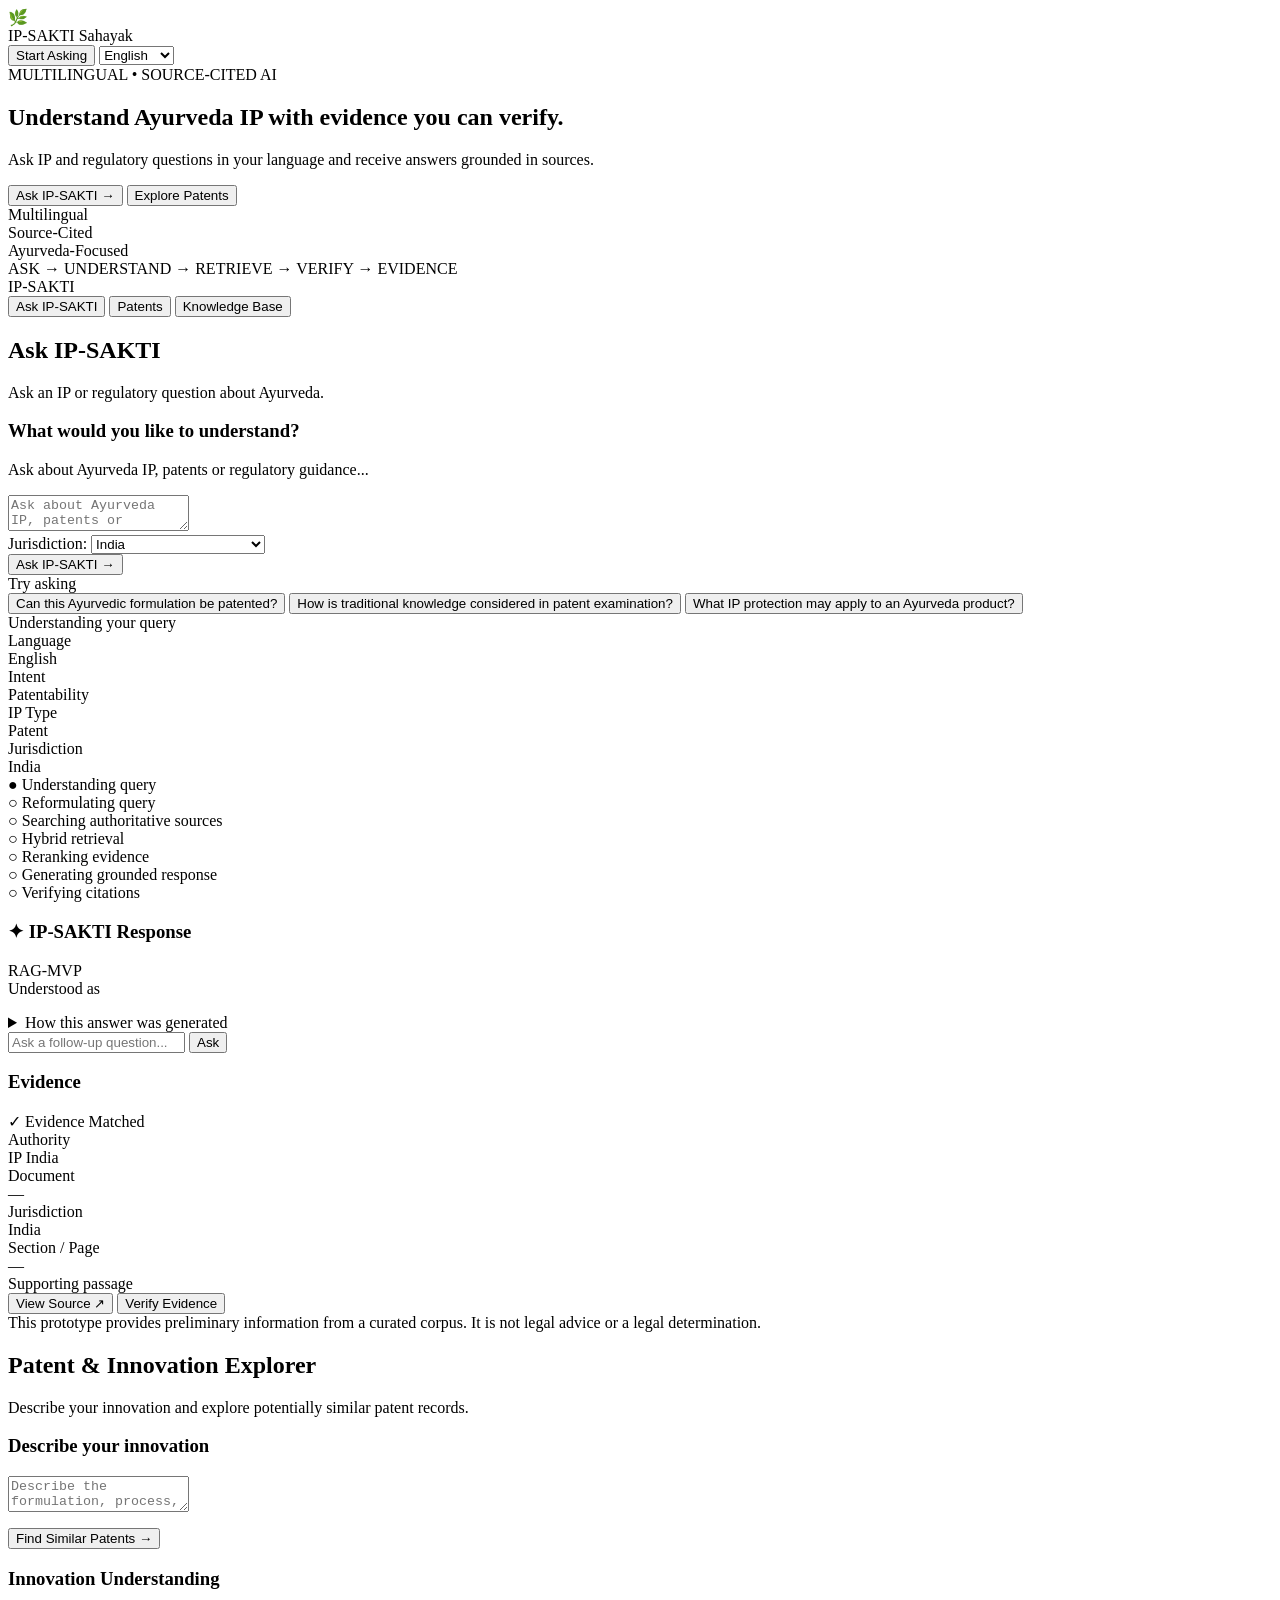
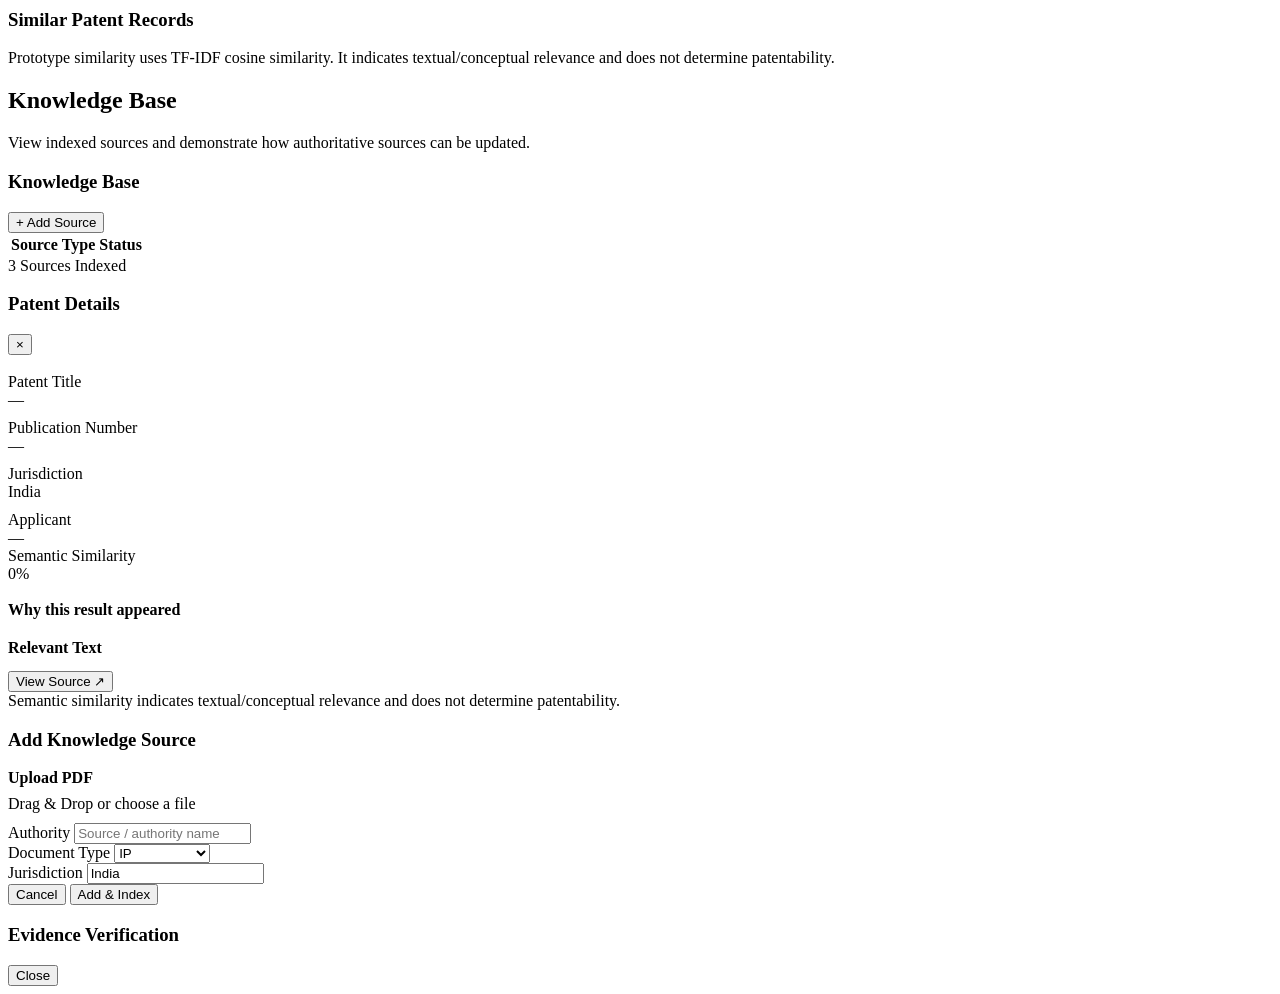
==== static/index.html @ 61edd3cd "Initial IP-SAKTI prototype" ====
<!DOCTYPE html>
<html lang="en">
<head>
<meta charset="UTF-8">
<meta name="viewport" content="width=device-width, initial-scale=1.0">
<title>IP-SAKTI Sahayak</title>

<link rel="stylesheet" href="static/style.css">

</head>

<body>

<div class="app">

    <!-- ======================================================
         GLOBAL TOP BAR
         ====================================================== -->

    <header class="topbar">

        <div class="brand">
            <div class="brand-mark">🌿</div>
            <div class="brand-name" id="brandText">IP-SAKTI Sahayak</div>
        </div>

        <div class="top-actions">

            <button
                id="startButton"
                class="start-button"
                onclick="openApp('ask')">
                Start Asking
            </button>

            <select
                id="lang"
                class="lang-select"
                onchange="changeLanguage()">

                <option value="en">English</option>
                <option value="hi">हिंदी</option>
                <option value="mr">मराठी</option>
                <option value="bn">বাংলা</option>
                <option value="ta">தமிழ்</option>
                <option value="te">తెలుగు</option>
                <option value="kn">ಕನ್ನಡ</option>
                <option value="gu">ગુજરાતી</option>
                <option value="ml">മലയാളം</option>
                <option value="pa">ਪੰਜਾਬੀ</option>
                <option value="sa">संस्कृतम्</option>

            </select>

        </div>

    </header>


    <!-- ======================================================
         LANDING PAGE
         ====================================================== -->

    <section id="landing" class="landing">

        <div class="landing-inner">

            <div class="hero">

                <div class="eyebrow" id="heroEyebrow">
                    MULTILINGUAL • SOURCE-CITED AI
                </div>

                <h1 id="heroTitle">
                    Understand Ayurveda IP with evidence you can verify.
                </h1>

                <p id="heroSubtitle">
                    Ask IP and regulatory questions in your language
                    and receive answers grounded in sources.
                </p>

                <div class="hero-actions">

                    <button
                        class="primary"
                        id="landingAsk"
                        onclick="openApp('ask')">
                        Ask IP-SAKTI →
                    </button>

                    <button
                        class="secondary"
                        id="landingPatents"
                        onclick="openApp('patents')">
                        Explore Patents
                    </button>

                </div>


                <div class="trust-strip">

                    <div class="trust-item" id="trust1">
                        Multilingual
                    </div>

                    <div class="trust-item" id="trust2">
                        Source-Cited
                    </div>

                    <div class="trust-item" id="trust3">
                        Ayurveda-Focused
                    </div>

                </div>


                <div class="workflow">

                    <span id="wf1">ASK</span>
                    <span class="arrow">→</span>
                    <span id="wf2">UNDERSTAND</span>
                    <span class="arrow">→</span>
                    <span id="wf3">RETRIEVE</span>
                    <span class="arrow">→</span>
                    <span id="wf4">VERIFY</span>
                    <span class="arrow">→</span>
                    <span id="wf5">EVIDENCE</span>

                </div>

            </div>

        </div>

    </section>


    <!-- ======================================================
         APPLICATION SHELL
         ====================================================== -->

    <section id="application" class="shell hidden">

        <!-- SIDEBAR -->

        <aside class="sidebar">

            <div class="side-title">
                IP-SAKTI
            </div>

            <button
                id="navAsk"
                class="nav-btn active"
                onclick="openApp('ask')">
                Ask IP-SAKTI
            </button>

            <button
                id="navPatents"
                class="nav-btn"
                onclick="openApp('patents')">
                Patents
            </button>

            <button
                id="navKB"
                class="nav-btn"
                onclick="openApp('kb')">
                Knowledge Base
            </button>

        </aside>


        <main class="main">

            <div class="content">

                <!-- ==================================================
                     ASK SCREEN
                     ================================================== -->

                <section id="screenAsk">

                    <div class="page-heading">

                        <h2 id="askHeading">
                            Ask IP-SAKTI
                        </h2>

                        <p id="askSubheading">
                            Ask an IP or regulatory question about Ayurveda.
                        </p>

                    </div>


                    <div class="card ask-card">

                        <h3
                            class="composer-title"
                            id="composerTitle">
                            What would you like to understand?
                        </h3>

                        <p
                            class="composer-help"
                            id="composerHelp">
                            Ask about Ayurveda IP, patents or regulatory guidance...
                        </p>


                        <textarea
                            id="query"
                            class="query"
                            placeholder="Ask about Ayurveda IP, patents or regulatory guidance..."></textarea>


                        <div class="composer-row">

                            <div class="jurisdiction">

                                <span id="jurisdictionLabel">
                                    Jurisdiction:
                                </span>

                                <select id="jurisdiction" onchange="changeJurisdiction()">
                                    <option value="IN">India</option>
                                    <option value="US">United States</option>
                                    <option value="UK">United Kingdom</option>
                                    <option value="WIPO">International (WIPO/PCT)</option>
                                </select>

                            </div>

                            <div id="jurisdictionScope" class="jurisdiction-scope"></div>

                            <button
                                class="primary"
                                id="askButton"
                                onclick="submitQuestion()">
                                Ask IP-SAKTI →
                            </button>

                        </div>


                        <div class="suggestions">

                            <div
                                class="suggestions-title"
                                id="tryAsking">
                                Try asking
                            </div>

                            <div class="suggestion-list">

                                <button
                                    class="suggestion"
                                    data-suggestion="Can this Ayurvedic formulation be patented?"
                                    onclick="useSuggestion(this)">
                                    Can this Ayurvedic formulation be patented?
                                </button>

                                <button
                                    class="suggestion"
                                    data-suggestion="How is traditional knowledge considered in patent examination?"
                                    onclick="useSuggestion(this)">
                                    How is traditional knowledge considered in patent examination?
                                </button>

                                <button
                                    class="suggestion"
                                    data-suggestion="What IP protection may apply to an Ayurveda product?"
                                    onclick="useSuggestion(this)">
                                    What IP protection may apply to an Ayurveda product?
                                </button>

                            </div>

                        </div>

                    </div>

                </section>


                <!-- ==================================================
                     PROCESSING SCREEN
                     ================================================== -->

                <section id="screenProcessing" class="hidden">

                    <div class="processing-wrap">

                        <div class="card processing-card">

                            <div
                                class="processing-label"
                                id="understandingTitle">
                                Understanding your query
                            </div>

                            <div
                                id="processingQuery"
                                class="query-preview">
                            </div>


                            <div class="understanding-grid">

                                <div class="chip-card">
                                    <div class="chip-label" id="chipLanguageLabel">Language</div>
                                    <div id="chipLanguage" class="chip-value">English</div>
                                </div>

                                <div class="chip-card">
                                    <div class="chip-label" id="chipIntentLabel">Intent</div>
                                    <div id="chipIntent" class="chip-value">Patentability</div>
                                </div>

                                <div class="chip-card">
                                    <div class="chip-label" id="chipIPTypeLabel">IP Type</div>
                                    <div id="chipIPType" class="chip-value">Patent</div>
                                </div>

                                <div class="chip-card">
                                    <div class="chip-label" id="chipJurisdictionLabel">Jurisdiction</div>
                                    <div id="chipJurisdiction" class="chip-value">India</div>
                                </div>

                            </div>


                            <div class="steps">

                                <div id="step1" class="step active-step">
                                    <span class="indicator">●</span>
                                    <span id="step1Text">Understanding query</span>
                                </div>

                                <div id="step2" class="step pending">
                                    <span class="indicator">○</span>
                                    <span id="step2Text">Reformulating query</span>
                                </div>

                                <div id="step3" class="step pending">
                                    <span class="indicator">○</span>
                                    <span id="step3Text">Searching authoritative sources</span>
                                </div>

                                <div id="step4" class="step pending">
                                    <span class="indicator">○</span>
                                    <span id="step4Text">Hybrid retrieval</span>
                                </div>

                                <div id="step5" class="step pending">
                                    <span class="indicator">○</span>
                                    <span id="step5Text">Reranking evidence</span>
                                </div>

                                <div id="step6" class="step pending">
                                    <span class="indicator">○</span>
                                    <span id="step6Text">Generating grounded response</span>
                                </div>

                                <div id="step7" class="step pending">
                                    <span class="indicator">○</span>
                                    <span id="step7Text">Verifying citations</span>
                                </div>

                            </div>

                        </div>

                    </div>

                </section>


                <!-- ==================================================
                     ANSWER + EVIDENCE SCREEN
                     ================================================== -->

                <section id="screenResult" class="hidden">

                    <div class="result-layout">

                        <article class="card answer-pane">

                            <div class="section-head">

                                <h3 id="answerHeading">
                                    ✦ IP-SAKTI Response
                                </h3>

                                <span
                                    class="badge"
                                    id="resultMode">
                                    RAG-MVP
                                </span>

                            </div>


                            <div class="understood">

                                <div
                                    class="understood-title"
                                    id="understoodTitle">
                                    Understood as
                                </div>

                                <div
                                    class="understood-chips"
                                    id="understoodChips">
                                </div>

                            </div>


                            <p
                                id="answerText"
                                class="answer-text">
                            </p>


                            <div
                                id="citationRow"
                                class="citation-row">
                            </div>


                            <details class="generation">

                                <summary id="generationTitle">
                                    How this answer was generated
                                </summary>

                                <ol>
                                    <li id="generation1">Your Question</li>
                                    <li id="generation2">Understand intent and context</li>
                                    <li id="generation3">Retrieve authoritative evidence</li>
                                    <li id="generation4">Rank supporting evidence</li>
                                    <li id="generation5">Generate grounded response</li>
                                    <li id="generation6">Verify citations</li>
                                </ol>

                            </details>


                            <div class="followup">

                                <input
                                    id="followupInput"
                                    placeholder="Ask a follow-up question...">

                                <button
                                    class="primary"
                                    id="followupButton"
                                    onclick="submitFollowup()">
                                    Ask
                                </button>

                            </div>

                        </article>


                        <aside class="card evidence-pane">

                            <div class="section-head">

                                <h3 id="evidenceHeading">
                                    Evidence
                                </h3>

                            </div>

                            <div
                                class="evidence-status"
                                id="evidenceStatus">
                                ✓ Evidence Matched
                            </div>


                            <div class="metadata">

                                <div class="meta-row">
                                    <div class="meta-key" id="authorityKey">Authority</div>
                                    <div class="meta-value" id="authorityValue">IP India</div>
                                </div>

                                <div class="meta-row">
                                    <div class="meta-key" id="documentKey">Document</div>
                                    <div class="meta-value" id="documentValue">—</div>
                                </div>

                                <div class="meta-row">
                                    <div class="meta-key" id="jurisdictionKey">Jurisdiction</div>
                                    <div class="meta-value" id="resultJurisdiction">India</div>
                                </div>

                                <div class="meta-row">
                                    <div class="meta-key" id="sectionKey">Section / Page</div>
                                    <div class="meta-value" id="sectionValue">—</div>
                                </div>

                            </div>


                            <div class="supporting">

                                <div
                                    class="supporting-title"
                                    id="supportingTitle">
                                    Supporting passage
                                </div>

                                <div
                                    id="passage"
                                    class="passage">
                                </div>

                                <div
                                    id="localizedEvidence"
                                    class="localized">
                                </div>


                                <div class="source-actions">

                                    <button
                                        id="viewSourceButton"
                                        class="source-button"
                                        onclick="openCurrentSource()">
                                        View Source ↗
                                    </button>

                                    <button
                                        id="verifyButton"
                                        class="source-button"
                                        onclick="showVerifyPanel()">
                                        Verify Evidence
                                    </button>

                                </div>

                            </div>


                            <div
                                class="disclaimer"
                                id="resultDisclaimer">
                                This prototype provides preliminary information from a curated corpus.
                                It is not legal advice or a legal determination.
                            </div>

                            <div id="jurisdictionEvidenceNote" class="jurisdiction-scope"></div>

                        </aside>

                    </div>

                </section>


                <!-- ==================================================
                     PATENT EXPLORER
                     ================================================== -->

                <section id="screenPatents" class="hidden">

                    <div class="page-heading">

                        <h2 id="patentHeading">
                            Patent & Innovation Explorer
                        </h2>

                        <p id="patentSubheading">
                            Describe your innovation and explore potentially similar patent records.
                        </p>

                    </div>


                    <div class="card explorer-card">

                        <h3 id="innovationHeading">
                            Describe your innovation
                        </h3>

                        <textarea
                            id="innovationInput"
                            class="innovation-input"
                            placeholder="Describe the formulation, process, ingredients, intended use, or technical innovation..."></textarea>


                        <div style="margin-top:12px;">

                            <button
                                class="primary"
                                id="findPatentsButton"
                                onclick="findSimilarPatents()">
                                Find Similar Patents →
                            </button>

                        </div>


                        <div
                            id="patentResults"
                            class="result-section hidden">

                            <h3 id="innovationUnderstandingHeading">
                                Innovation Understanding
                            </h3>

                            <div
                                id="innovationConcepts"
                                class="concepts">
                            </div>


                            <h3 id="similarRecordsHeading">
                                Similar Patent Records
                            </h3>

                            <div
                                id="patentMetricNote"
                                class="jurisdiction-scope">
                                Prototype similarity uses TF-IDF cosine similarity. It indicates textual/conceptual relevance and does not determine patentability.
                            </div>

                            <div id="patentList">
                            </div>

                        </div>

                    </div>

                </section>


                <!-- ==================================================
                     KNOWLEDGE BASE
                     ================================================== -->

                <section id="screenKB" class="hidden">

                    <div class="page-heading">

                        <h2 id="kbHeading">
                            Knowledge Base
                        </h2>

                        <p id="kbSubheading">
                            View indexed sources and demonstrate how authoritative sources can be updated.
                        </p>

                    </div>


                    <div class="card kb-card">

                        <div class="kb-header">

                            <h3 id="kbTitle">
                                Knowledge Base
                            </h3>

                            <button
                                class="primary"
                                id="addSourceButton"
                                onclick="openKBModal()">
                                + Add Source
                            </button>

                        </div>


                        <table class="kb-table">

                            <thead>

                                <tr>
                                    <th id="kbSourceHeader">Source</th>
                                    <th id="kbTypeHeader">Type</th>
                                    <th id="kbStatusHeader">Status</th>
                                </tr>

                            </thead>

                            <tbody id="kbBody">
                                <!-- Documents are loaded dynamically -->
                            </tbody>
                                

                        </table>


                        <div
                            class="count"
                            id="kbCount">
                            3 Sources Indexed
                        </div>

                    </div>

                </section>

            </div>

        </main>

    </section>


    <!-- ======================================================
         PATENT DRAWER
         ====================================================== -->

    <div
    id="drawerOverlay"
    class="drawer-overlay hidden">

        <aside
    class="drawer"
    onclick="event.stopPropagation();">

            <div class="drawer-head">

                <h3 id="drawerTitle">
                    Patent Details
                </h3>

              <button
    class="close"
    type="button"
    aria-label="Close patent details"
    onclick="
        document.getElementById('drawerOverlay').classList.add('hidden');
        if (typeof currentPatent !== 'undefined') {
            currentPatent = null;
        }
        return false;
    ">
    ×
</button>

            </div>


            <div style="margin-top:18px;">

                <div class="meta-row">
                    <div class="meta-key" id="drawerPatentTitleKey">Patent Title</div>
                    <div class="meta-value" id="drawerPatentTitle">—</div>
                </div>

                <div class="meta-row" style="margin-top:10px;">
                    <div class="meta-key" id="drawerPublicationKey">Publication Number</div>
                    <div class="meta-value" id="drawerPublication">—</div>
                </div>

                <div class="meta-row" style="margin-top:10px;">
                    <div class="meta-key" id="drawerJurisdictionKey">Jurisdiction</div>
                    <div class="meta-value" id="drawerJurisdiction">India</div>
                </div>

                <div class="meta-row" style="margin-top:10px;">
                    <div class="meta-key" id="drawerApplicantKey">Applicant</div>
                    <div class="meta-value" id="drawerApplicant">—</div>
                </div>

            </div>


            <div class="similarity-box">

                <div
                    class="meta-key"
                    id="similarityLabel">
                    Semantic Similarity
                </div>

                <div
                    id="drawerSimilarity"
                    class="similarity-number">
                    0%
                </div>

                <div class="meter">
                    <div
                        id="drawerMeter"
                        class="meter-fill">
                    </div>
                </div>

            </div>


            <div style="margin-top:18px;">

                <h4
                    id="whyResultHeading"
                    style="margin:0;color:var(--navy);">
                    Why this result appeared
                </h4>

                <ul
                    id="drawerReasons"
                    class="reason-list">
                </ul>

            </div>


            <div style="margin-top:20px;">

                <h4
                    id="relevantTextHeading"
                    style="margin:0 0 8px;color:var(--navy);">
                    Relevant Text
                </h4>

                <div
                    id="drawerRelevantText"
                    class="passage">
                </div>

            </div>


            <div style="margin-top:14px;">

                <button
                    id="drawerSourceButton"
                    class="source-button"
                    onclick="openDrawerSource()">
                    View Source ↗
                </button>

            </div>


            <div
                class="disclaimer"
                id="drawerDisclaimer">
                Semantic similarity indicates textual/conceptual relevance and does not determine patentability.
            </div>

        </aside>

    </div>


    <!-- ======================================================
         KB MODAL
         ====================================================== -->

    <div
        id="kbModal"
        class="modal-overlay hidden">

        <div class="modal">

            <h3 id="addKnowledgeTitle">
                Add Knowledge Source
            </h3>

            <div
    class="dropzone"
    id="kbDropzone"
    onclick="document.getElementById('kbFile').click()">

    <input
        type="file"
        id="kbFile"
        accept=".pdf,application/pdf"
        hidden>

    <strong id="uploadPDF">
        Upload PDF
    </strong>

    <div
        style="margin-top:8px;"
        id="dragDrop">
        Drag & Drop or choose a file
    </div>

    <div
        id="kbSelectedFile"
        class="small"
        style="margin-top:10px;">
    </div>

</div>

            <div class="field">
                <label id="authorityLabel">Authority</label>
                <input id="kbAuthority" placeholder="Source / authority name">
            </div>

            <div class="field">
                <label id="documentTypeLabel">Document Type</label>
                <select id="kbType">
                    <option>IP</option>
                    <option>Regulatory</option>
                    <option>International</option>
                </select>
            </div>

            <div class="field">
                <label id="kbJurisdictionLabel">Jurisdiction</label>
                <input id="kbJurisdiction" value="India">
            </div>

            <div class="modal-actions">

                <button
                    class="cancel"
                    id="cancelKBButton"
                    onclick="closeKBModal()">
                    Cancel
                </button>

               <button
    class="primary"
    id="indexKBButton"
    onclick="uploadKnowledgeSource()">
    Add & Index
</button>

            </div>

        </div>

    </div>


    <!-- ======================================================
         VERIFY MODAL
         ====================================================== -->

    <div
        id="verifyModal"
        class="modal-overlay hidden"
        onclick="closeVerifyModal(event)">

        <div class="modal">

            <h3 id="verifyModalTitle">
                Evidence Verification
            </h3>

            <div
                id="verifyModalBody"
                class="passage">
            </div>

            <div
                id="verifyModalLocalized"
                class="localized">
            </div>

            <div class="modal-actions">

                <button
                    class="primary"
                    onclick="closeVerifyModal()"
                    id="verifyCloseButton">
                    Close
                </button>

            </div>

        </div>

    </div>

</div>


<script src="static/app.js" defer></script>


</body>
</html>
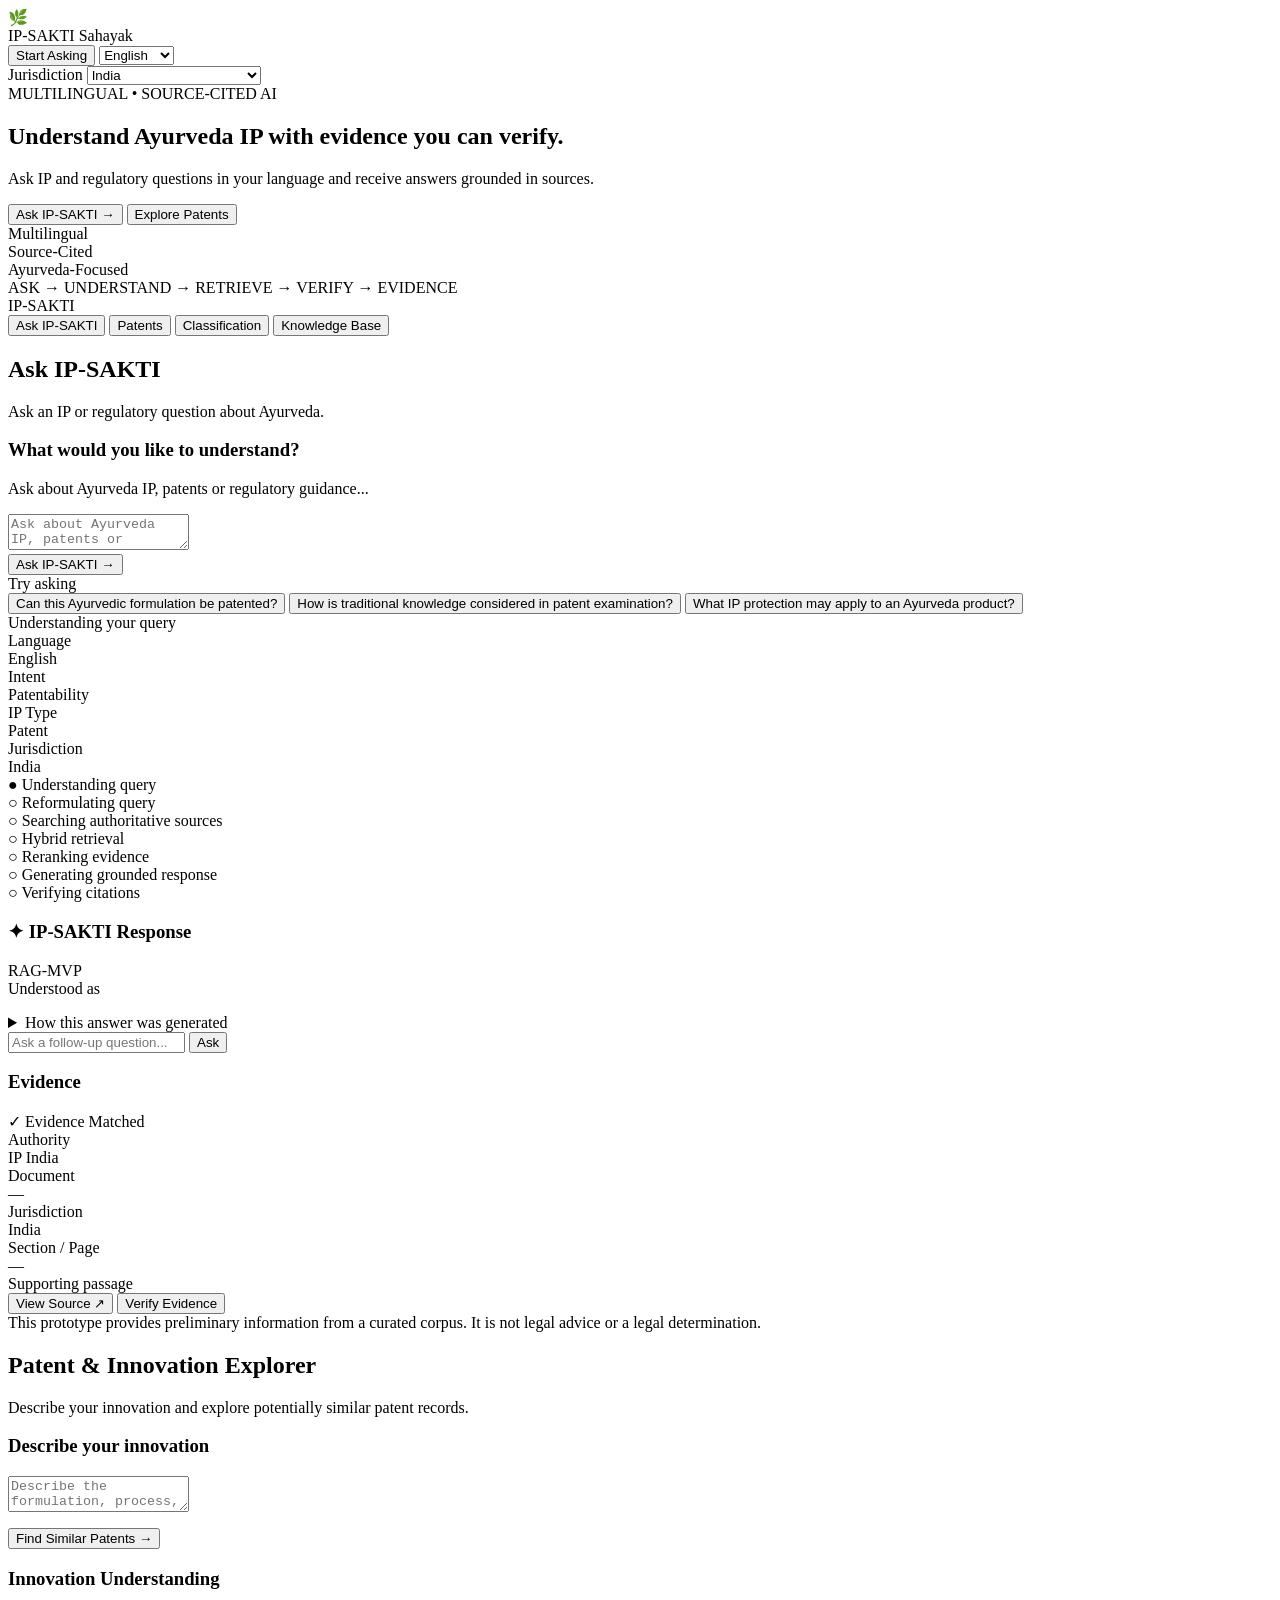
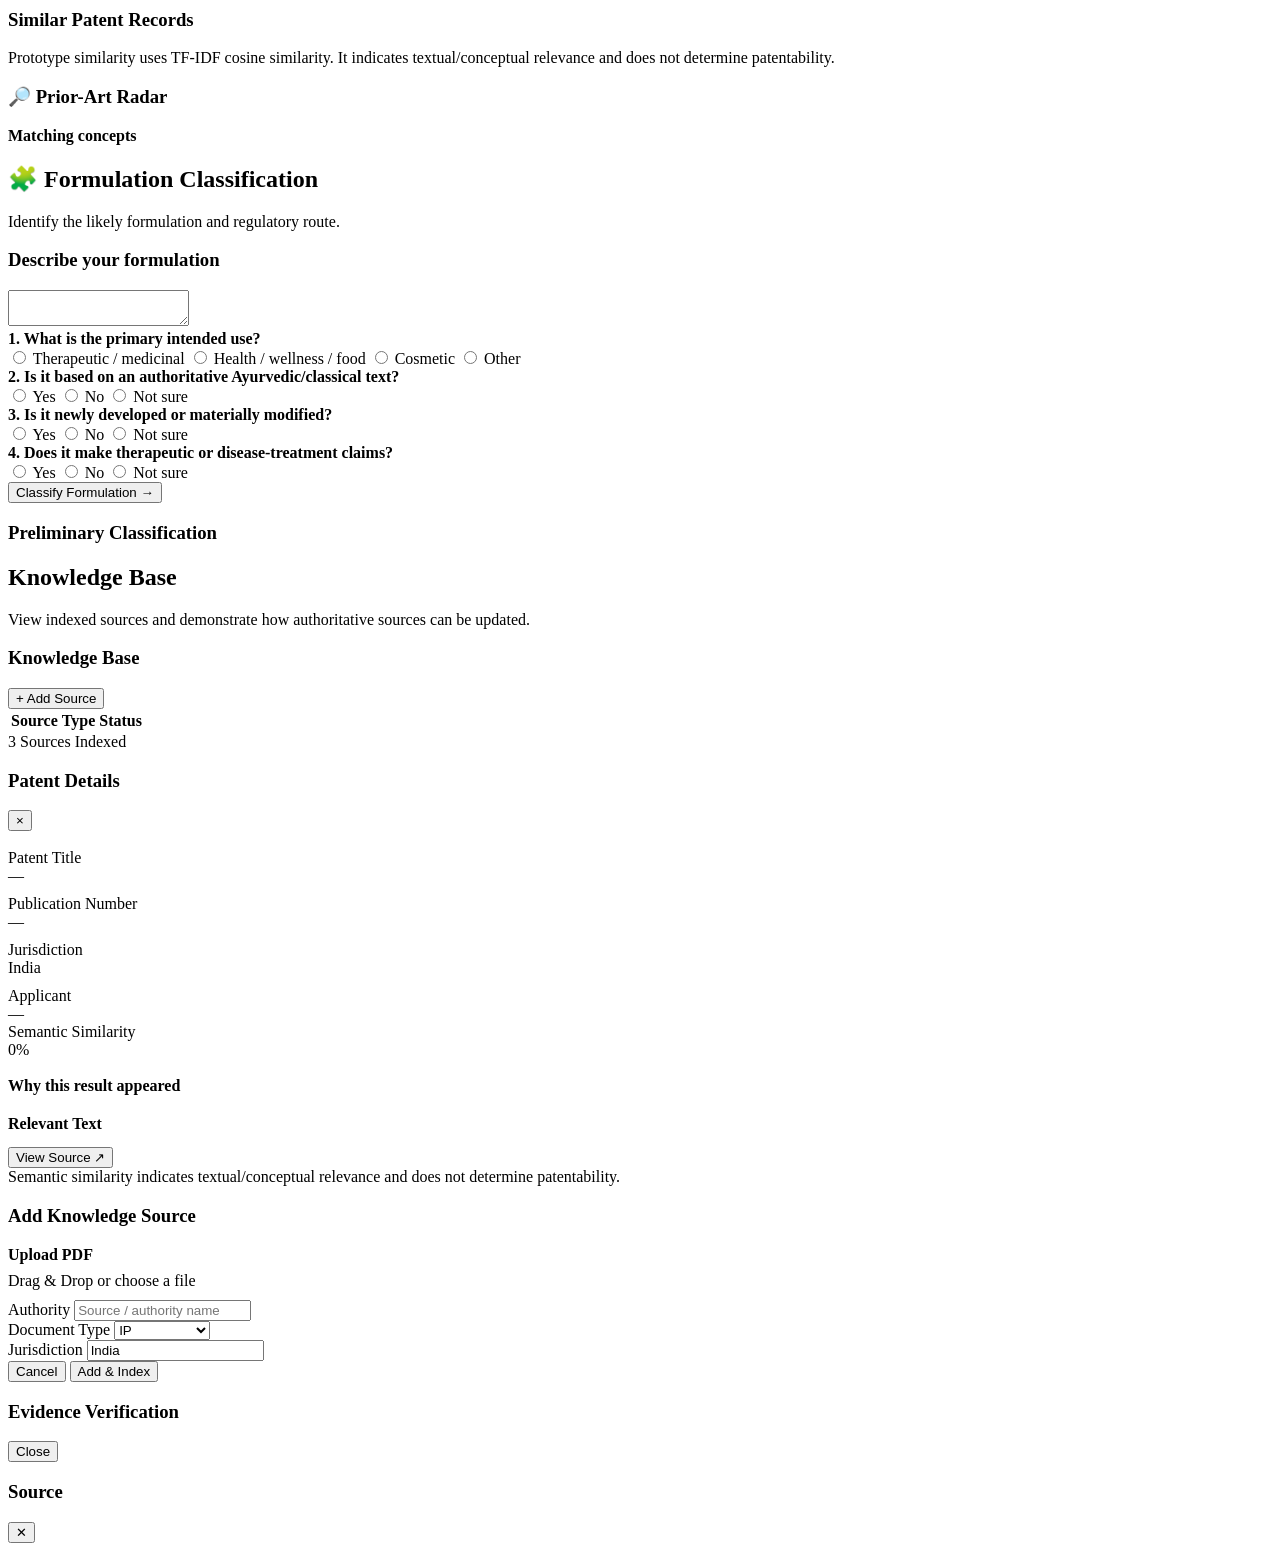
==== commit ebe0608a: "Finalize IP-SAKTI multilingual jurisdiction prototype" ====
--- a/static/index.html
+++ b/static/index.html
@@ -51,6 +51,22 @@
                 <option value="sa">संस्कृतम्</option>
 
             </select>
+            <div class="global-controls">
+
+    <label for="globalJurisdiction" id="jurisdictionLabel">
+        Jurisdiction
+    </label>
+
+    <select
+        id="globalJurisdiction"
+        onchange="changeJurisdiction(this.value)">
+        <option value="IN">India</option>
+        <option value="US">United States</option>
+        <option value="UK">United Kingdom</option>
+        <option value="WIPO">International (WIPO/PCT)</option>
+    </select>
+
+</div>
 
         </div>
 
@@ -164,7 +180,12 @@
                 onclick="openApp('patents')">
                 Patents
             </button>
-
+            <button
+                id="navClassification"
+                class="nav-btn"
+                onclick="openApp('classification')">
+                Classification
+            </button>
             <button
                 id="navKB"
                 class="nav-btn"
@@ -221,22 +242,7 @@
 
                         <div class="composer-row">
 
-                            <div class="jurisdiction">
-
-                                <span id="jurisdictionLabel">
-                                    Jurisdiction:
-                                </span>
-
-                                <select id="jurisdiction" onchange="changeJurisdiction()">
-                                    <option value="IN">India</option>
-                                    <option value="US">United States</option>
-                                    <option value="UK">United Kingdom</option>
-                                    <option value="WIPO">International (WIPO/PCT)</option>
-                                </select>
-
-                            </div>
-
-                            <div id="jurisdictionScope" class="jurisdiction-scope"></div>
+                            
 
                             <button
                                 class="primary"
@@ -422,10 +428,9 @@
                             </div>
 
 
-                            <p
-                                id="answerText"
-                                class="answer-text">
-                            </p>
+                            <div class="answer-scroll">
+    <p id="answerText" class="answer-text"></p>
+</div>
 
 
                             <div
@@ -512,27 +517,29 @@
                             </div>
 
 
-                            <div class="supporting">
-
-                                <div
-                                    class="supporting-title"
-                                    id="supportingTitle">
-                                    Supporting passage
-                                </div>
-
-                                <div
-                                    id="passage"
-                                    class="passage">
-                                </div>
-
-                                <div
-                                    id="localizedEvidence"
-                                    class="localized">
-                                </div>
-
-
-                                <div class="source-actions">
-
+                           <div class="supporting">
+
+    <div
+        class="supporting-title"
+        id="supportingTitle">
+        Supporting passage
+    </div>
+
+    <div class="evidence-scroll">
+
+        <div
+            id="passage"
+            class="passage">
+        </div>
+
+        <div
+            id="localizedEvidence"
+            class="localized">
+        </div>
+
+    </div>
+
+    <div class="source-actions">
                                     <button
                                         id="viewSourceButton"
                                         class="source-button"
@@ -598,8 +605,9 @@
                             class="innovation-input"
                             placeholder="Describe the formulation, process, ingredients, intended use, or technical innovation..."></textarea>
 
-
-                        <div style="margin-top:12px;">
+                                                               
+    
+                                <div style="margin-top:12px;">
 
                             <button
                                 class="primary"
@@ -630,13 +638,71 @@
                             </h3>
 
                             <div
-                                id="patentMetricNote"
-                                class="jurisdiction-scope">
-                                Prototype similarity uses TF-IDF cosine similarity. It indicates textual/conceptual relevance and does not determine patentability.
-                            </div>
-
-                            <div id="patentList">
-                            </div>
+    id="patentMetricNote"
+    class="jurisdiction-scope">
+    Prototype similarity uses TF-IDF cosine similarity. It indicates textual/conceptual relevance and does not determine patentability.
+</div>
+
+
+<!-- ==================================================
+     PRIOR-ART RADAR
+     ================================================== -->
+
+<div
+    id="priorArtRadar"
+    class="radar-card hidden">
+
+    <div class="radar-header">
+
+        <h3 id="radarHeading">
+            🔎 Prior-Art Radar
+        </h3>
+
+        <span
+            id="radarSignal"
+            class="radar-signal">
+        </span>
+
+    </div>
+
+
+    <div
+    id="radarSummary"
+    class="patent-meta">
+</div>
+
+
+<!-- Traditional Knowledge Signal -->
+<div
+    id="radarTK"
+    class="radar-tk">
+</div>
+
+
+<div>
+
+    <strong id="radarConceptHeading">
+        Matching concepts
+    </strong>
+
+    <div
+        id="radarConcepts"
+        class="concept-row">
+    </div>
+
+</div>
+
+
+    <div
+        id="radarReasons"
+        class="radar-reasons">
+    </div>
+
+</div>
+
+
+<div id="patentList">
+</div>
 
                         </div>
 
@@ -644,6 +710,254 @@
 
                 </section>
 
+                <!-- ==================================================
+                FORMULATION CLASSIFICATION
+                ================================================== -->
+
+            <section id="screenClassification" class="hidden">
+
+                <div class="page-heading">
+
+                    <h2 id="classificationHeading">
+                        🧩 Formulation Classification
+                    </h2>
+
+                    <p id="classificationSubheading">
+                        Identify the likely formulation and regulatory route.
+                    </p>
+
+                </div>
+
+
+                <div class="card classification-card">
+
+                    <h3 id="classificationDescribe">
+                        Describe your formulation
+                    </h3>
+
+                    <textarea
+                        id="classificationInput"
+                        class="innovation-input"
+                        placeholder="Describe your formulation, ingredients, intended use, preparation method, or product claims...">
+                    </textarea>
+
+
+                    <!-- Question 1 -->
+
+                    <div class="classification-question">
+
+                        <strong id="classificationQ1">
+                            1. What is the primary intended use?
+                        </strong>
+
+                        <div class="classification-options">
+
+                            <label>
+                                <input
+                                    type="radio"
+                                    name="classificationUse"
+                                    value="therapeutic">
+                                <span id="classificationTherapeutic">
+                                    Therapeutic / medicinal
+                                </span>
+                            </label>
+
+                            <label>
+                                <input
+                                    type="radio"
+                                    name="classificationUse"
+                                    value="wellness">
+                                <span id="classificationWellness">
+                                    Health / wellness / food
+                                </span>
+                            </label>
+
+                            <label>
+                                <input
+                                    type="radio"
+                                    name="classificationUse"
+                                    value="cosmetic">
+                                <span id="classificationCosmetic">
+                                    Cosmetic
+                                </span>
+                            </label>
+
+                            <label>
+                                <input
+                                    type="radio"
+                                    name="classificationUse"
+                                    value="other">
+                                <span id="classificationOther">
+                                    Other
+                                </span>
+                            </label>
+
+                        </div>
+
+                    </div>
+
+
+                    <!-- Question 2 -->
+
+                    <div class="classification-question">
+
+                        <strong id="classificationQ2">
+                            2. Is it based on an authoritative Ayurvedic/classical text?
+                        </strong>
+
+                        <div class="classification-options">
+
+                            <label>
+                                <input
+                                    type="radio"
+                                    name="classificationClassical"
+                                    value="yes">
+                                <span id="classificationClassicalYes">
+                                    Yes
+                                </span>
+                            </label>
+
+                            <label>
+                                <input
+                                    type="radio"
+                                    name="classificationClassical"
+                                    value="no">
+                                <span id="classificationClassicalNo">
+                                    No
+                                </span>
+                            </label>
+
+                            <label>
+                                <input
+                                    type="radio"
+                                    name="classificationClassical"
+                                    value="unknown">
+                                <span id="classificationClassicalUnknown">
+                                    Not sure
+                                </span>
+                            </label>
+
+                        </div>
+
+                    </div>
+
+
+                    <!-- Question 3 -->
+
+                    <div class="classification-question">
+
+                        <strong id="classificationQ3">
+                            3. Is it newly developed or materially modified?
+                        </strong>
+
+                        <div class="classification-options">
+
+                            <label>
+                                <input
+                                    type="radio"
+                                    name="classificationNovel"
+                                    value="yes">
+                                <span id="classificationNovelYes">
+                                    Yes
+                                </span>
+                            </label>
+
+                            <label>
+                                <input
+                                    type="radio"
+                                    name="classificationNovel"
+                                    value="no">
+                                <span id="classificationNovelNo">
+                                    No
+                                </span>
+                            </label>
+
+                            <label>
+                                <input
+                                    type="radio"
+                                    name="classificationNovel"
+                                    value="unknown">
+                                <span id="classificationNovelUnknown">
+                                    Not sure
+                                </span>
+                            </label>
+
+                        </div>
+
+                    </div>
+
+
+                    <!-- Question 4 -->
+
+                    <div class="classification-question">
+
+                        <strong id="classificationQ4">
+                            4. Does it make therapeutic or disease-treatment claims?
+                        </strong>
+
+                        <div class="classification-options">
+
+                            <label>
+                                <input
+                                    type="radio"
+                                    name="classificationClaims"
+                                    value="yes">
+                                <span id="classificationClaimsYes">
+                                    Yes
+                                </span>
+                            </label>
+
+                            <label>
+                                <input
+                                    type="radio"
+                                    name="classificationClaims"
+                                    value="no">
+                                <span id="classificationClaimsNo">
+                                    No
+                                </span>
+                            </label>
+
+                            <label>
+                                <input
+                                    type="radio"
+                                    name="classificationClaims"
+                                    value="unknown">
+                                <span id="classificationClaimsUnknown">
+                                    Not sure
+                                </span>
+                            </label>
+
+                        </div>
+
+                    </div>
+
+
+                    <button
+                        type="button"
+                        class="primary"
+                        id="classifyFormulationButton"
+                        onclick="classifyFormulation()">
+
+                        Classify Formulation →
+                    </button>
+
+
+                    <div
+                        id="classificationResult"
+                        class="result-section hidden">
+
+                        <h3 id="classificationResultHeading">
+                            Preliminary Classification
+                        </h3>
+
+                        <div id="classificationResultContent">
+                        </div>
+
+                    </div>
+
+                </div>
+
+            </section>
 
                 <!-- ==================================================
                      KNOWLEDGE BASE
@@ -946,17 +1260,18 @@
     <!-- ======================================================
          VERIFY MODAL
          ====================================================== -->
-
-    <div
-        id="verifyModal"
-        class="modal-overlay hidden"
-        onclick="closeVerifyModal(event)">
-
-        <div class="modal">
-
-            <h3 id="verifyModalTitle">
-                Evidence Verification
-            </h3>
+        <div 
+    id="verifyModal" 
+    class="modal-overlay hidden" 
+    onclick="closeVerifyModal(event)">
+
+    <div class="modal">
+
+        <h3 id="verifyModalTitle">
+            Evidence Verification
+        </h3>
+
+        <div class="verify-scroll">
 
             <div
                 id="verifyModalBody"
@@ -968,23 +1283,79 @@
                 class="localized">
             </div>
 
-            <div class="modal-actions">
-
-                <button
-                    class="primary"
-                    onclick="closeVerifyModal()"
-                    id="verifyCloseButton">
-                    Close
-                </button>
-
-            </div>
-
         </div>
 
+        <div class="modal-actions">
+
+            <button
+                class="primary"
+                onclick="closeVerifyModal()"
+                id="verifyCloseButton">
+                Close
+            </button>
+
+        </div>
+
     </div>
 
 </div>
 
+<!-- ==================================================
+     CLASSIFICATION SOURCE VIEWER
+     ================================================== -->
+
+<div
+    id="classificationSourceModal"
+    class="modal-overlay hidden">
+
+    <div class="modal">
+
+        <div class="drawer-head">
+
+            <h3 id="classificationSourceTitle">
+                Source
+            </h3>
+
+            <button
+                type="button"
+                class="close"
+                onclick="closeClassificationSource()">
+
+                ✕
+
+            </button>
+
+        </div>
+
+
+        <div
+            id="classificationSourceMeta"
+            class="patent-meta"
+            style="margin-top:12px;">
+        </div>
+
+
+        <div
+            id="classificationSourceOriginal"
+            class="passage"
+            style="margin-top:15px;">
+        </div>
+
+
+        <div
+            id="classificationSourceTranslated"
+            class="localized">
+        </div>
+
+
+        <div
+            id="classificationSourceExternal"
+            class="source-actions">
+        </div>
+
+    </div>
+
+</div>
 
 <script src="static/app.js" defer></script>
 
